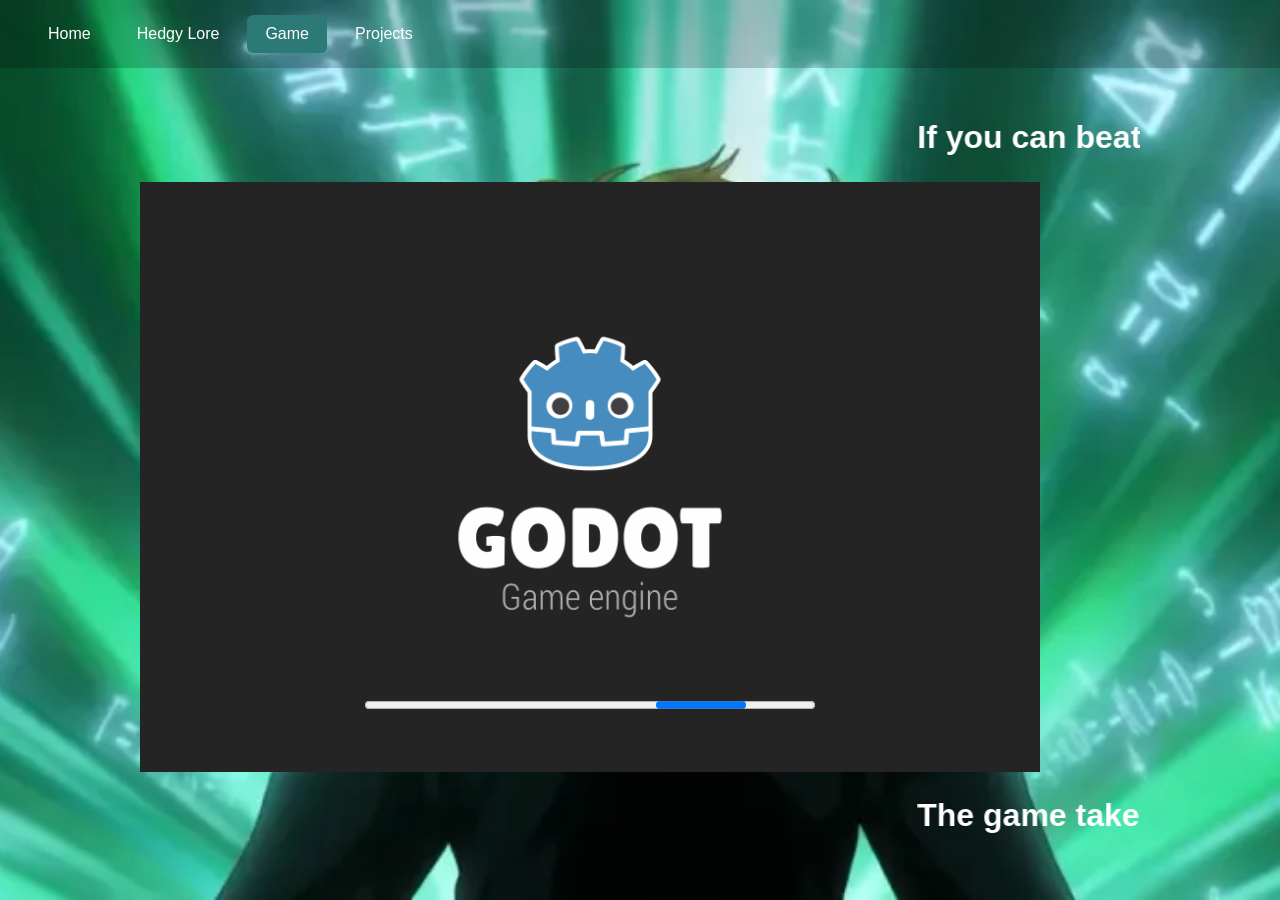
==== game.html @ ea7ca499 "Update game.html" ====
<!DOCTYPE html>
<html lang="en">
<head>
  <meta charset="UTF-8">
  <meta name="viewport" content="width=device-width, initial-scale=1.0">

  <title>Inconspicuous Homework</title>

  <style>
    body {
      background-image: url("G.png");
      background-size: cover;
      background-position: center;
      background-attachment: fixed;

      min-height: 100vh;
      margin: 0;
      font-family: Arial, sans-serif;
      color: white;
    }

    nav {
      display: flex;
      gap: 10px;
      padding: 15px 30px;
      background-color: rgba(0, 0, 0, 0.2);
    }

    nav a {
      color: white;
      text-decoration: none;
      padding: 10px 18px;
      border-radius: 6px;
    }

    nav a:hover,
    nav a.active {
      background-color: #2B7A78;
    }

    main {
      max-width: 1000px;
      margin: auto;
      padding: 30px;
      background-color: transparent;
    }

    iframe {
      max-width: 100%;
    }

    .godot-game {
      display: block;
      width: 100%;
      max-width: 960px;
      aspect-ratio: 16 / 9;
      margin: 20px auto;
      border: none;
      background-color: black;
    }

  </style>
</head>

<body>
  <nav>
    <a href="index.html">Home</a>
    <a href="hedgy.html">Hedgy Lore</a>
    <a class="active" href="game.html">Game</a>
    <a href="projects.html">Projects</a>
  </nav>

  <main>
    <marquee scrollamount="16"><h1><span>If you can beat this game I'll be shocked</span></h1></marquee>

    <iframe src="game-build/index.html" width="900" height="590" frameborder="0" allow="autoplay; fullscreen" allowfullscreen></iframe>

    <marquee scrollamount="16"><h1><span>The game takes a really long time to load on first visit, please be extremely patient!</span></h1></marquee>
  </main>
</body>
</html>
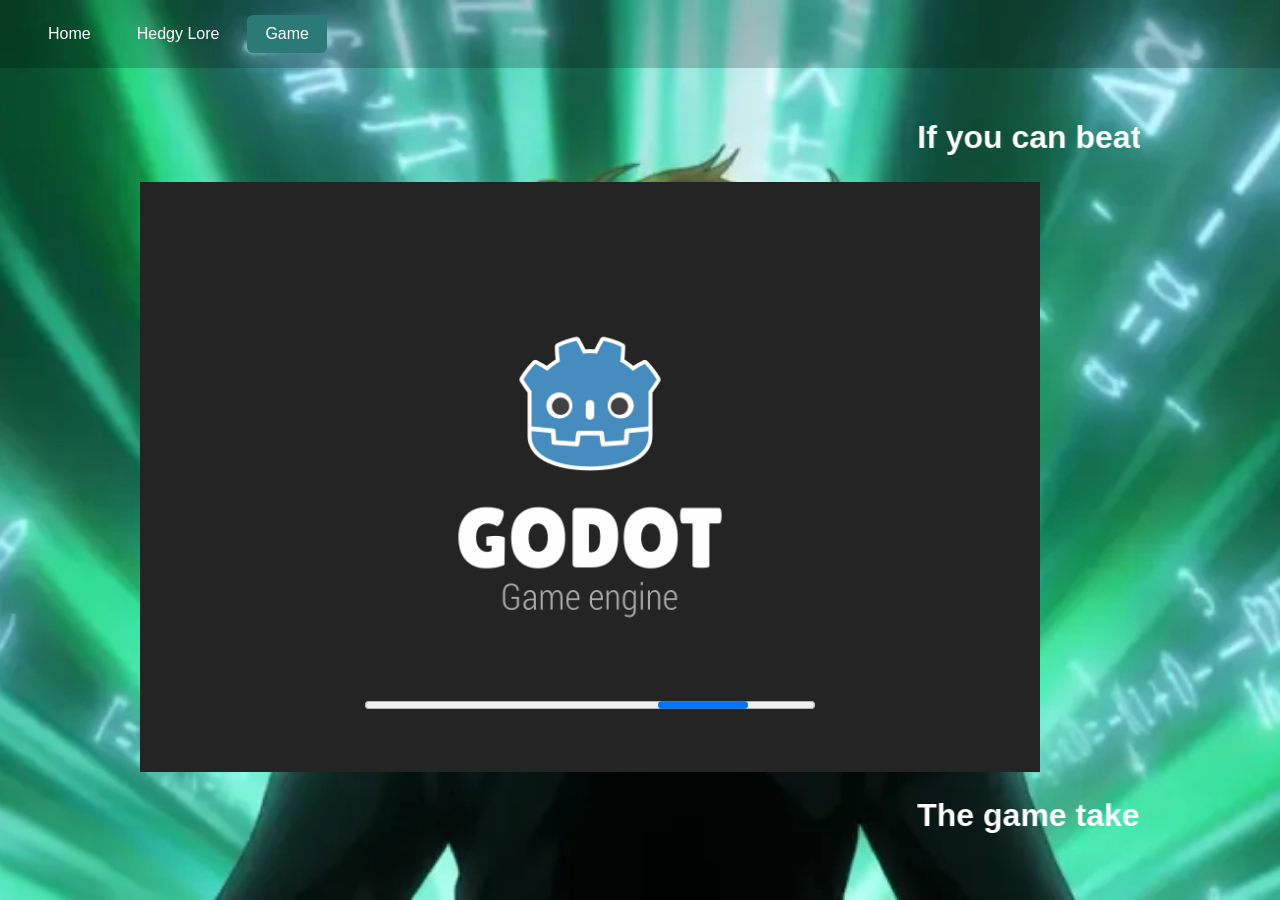
==== commit 453de235: "Remove 'Projects' link from navigation Removed the 'Projects' link from the navigation menu." ====
--- a/game.html
+++ b/game.html
@@ -67,7 +67,6 @@
     <a href="index.html">Home</a>
     <a href="hedgy.html">Hedgy Lore</a>
     <a class="active" href="game.html">Game</a>
-    <a href="projects.html">Projects</a>
   </nav>
 
   <main>
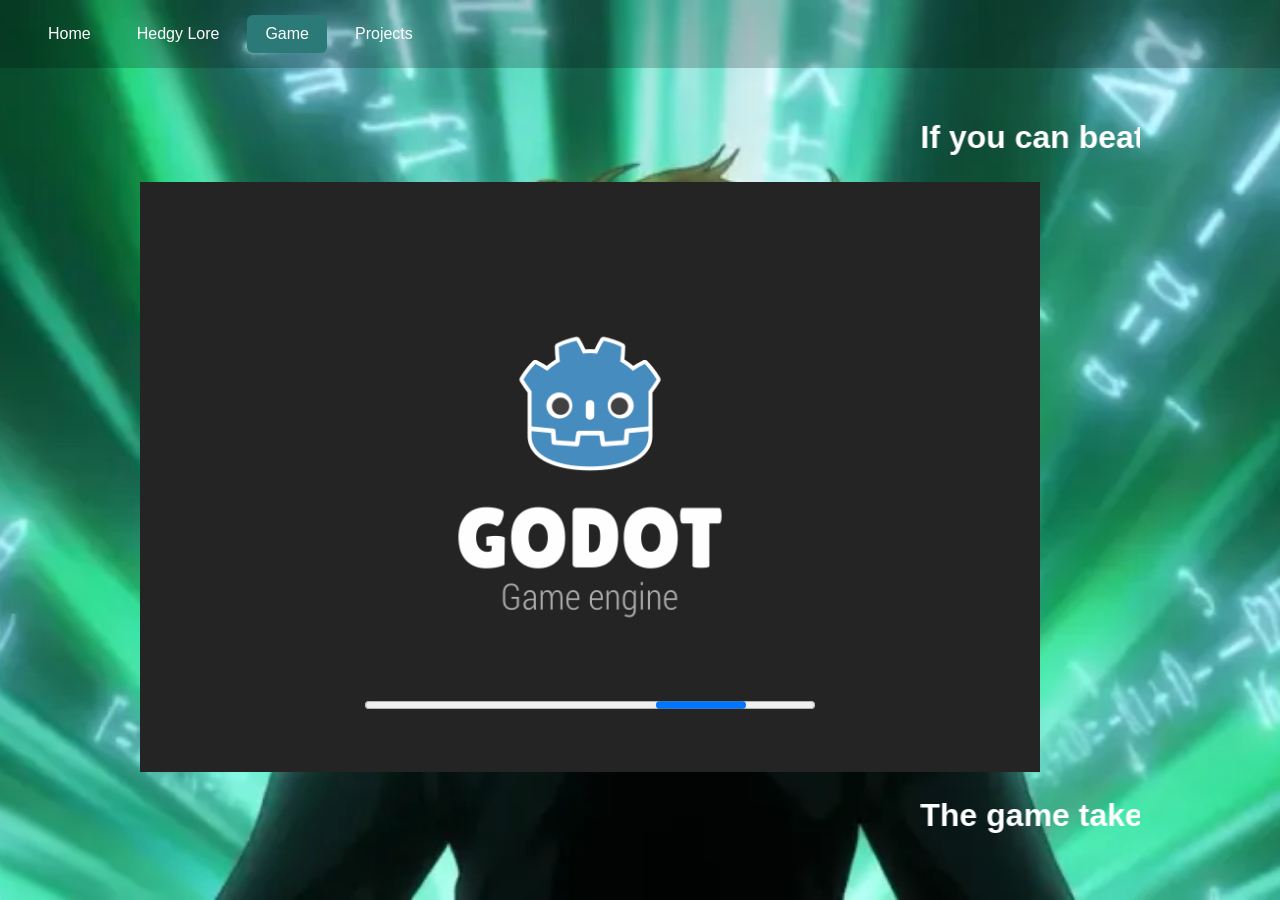
==== commit 98214246: "Add link to Projects in navigation menu" ====
--- a/game.html
+++ b/game.html
@@ -67,6 +67,7 @@
     <a href="index.html">Home</a>
     <a href="hedgy.html">Hedgy Lore</a>
     <a class="active" href="game.html">Game</a>
+    <a href="projects.html">Projects</a>
   </nav>
 
   <main>
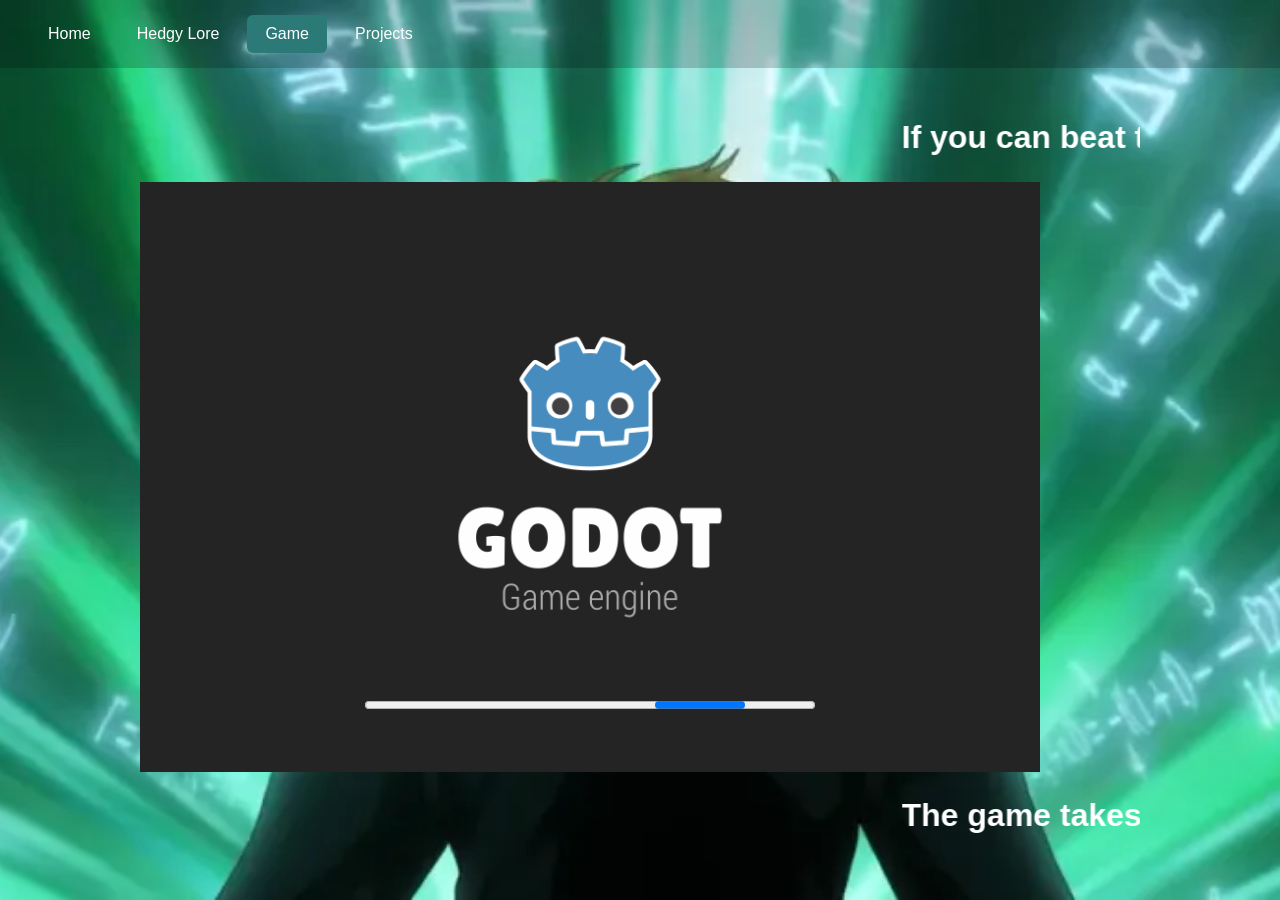
==== commit 6d152528: "Add full-marquee class for styling" ====
--- a/game.html
+++ b/game.html
@@ -59,6 +59,11 @@
       background-color: black;
     }
 
+    .full-marquee {
+      display: block;
+      width: 100%;
+    }
+
   </style>
 </head>
 
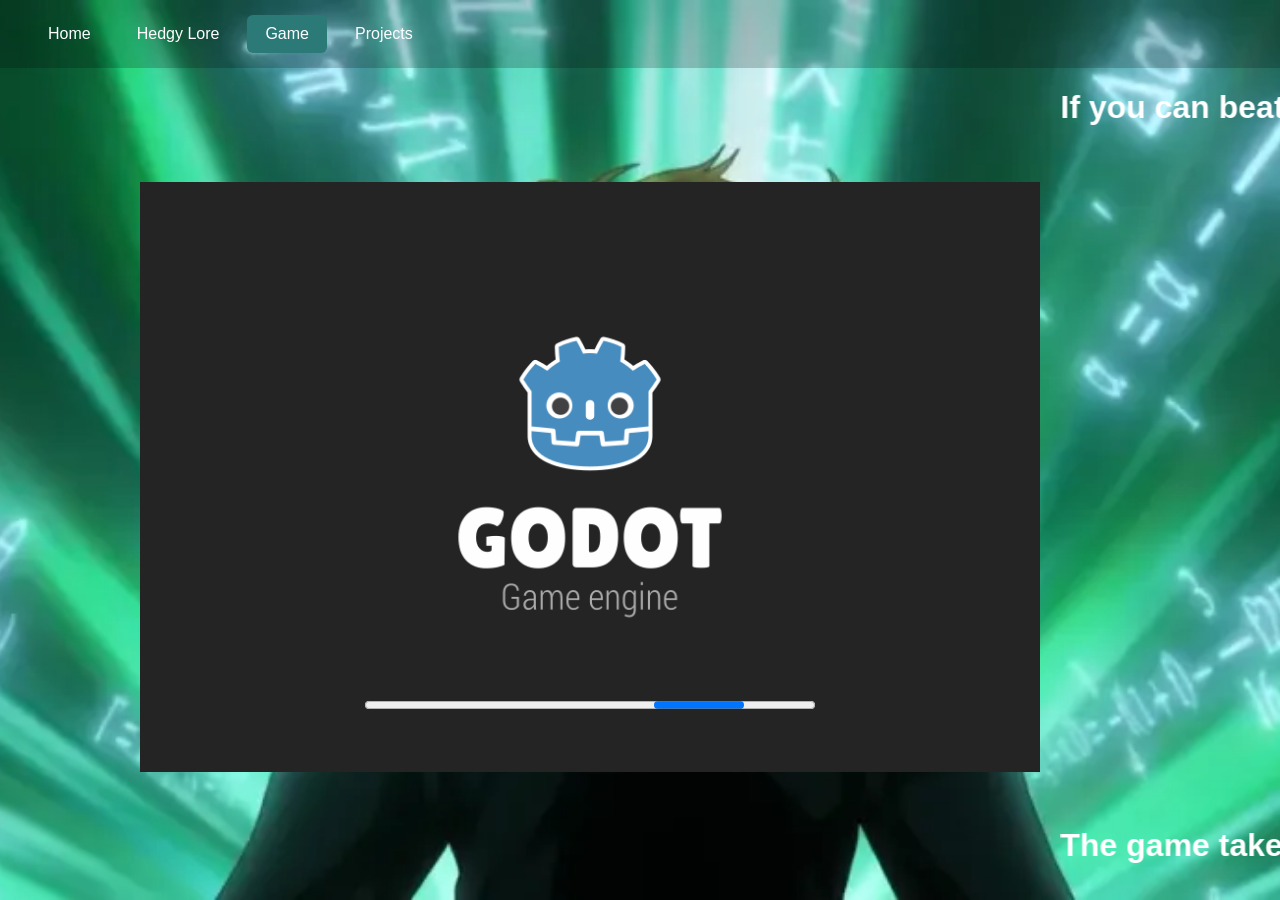
==== commit 34fc3126: "Remove duplicate marquee and adjust layout" ====
--- a/game.html
+++ b/game.html
@@ -74,13 +74,16 @@
     <a class="active" href="game.html">Game</a>
     <a href="projects.html">Projects</a>
   </nav>
-
+  
+  <marquee scrollamount="16"><h1><span>If you can beat this game I'll be shocked</span></h1></marquee>
+  
   <main>
-    <marquee scrollamount="16"><h1><span>If you can beat this game I'll be shocked</span></h1></marquee>
 
     <iframe src="game-build/index.html" width="900" height="590" frameborder="0" allow="autoplay; fullscreen" allowfullscreen></iframe>
 
-    <marquee scrollamount="16"><h1><span>The game takes a really long time to load on first visit, please be extremely patient!</span></h1></marquee>
   </main>
+
+  <marquee scrollamount="16"><h1><span>The game takes a really long time to load on first visit, please be extremely patient!</span></h1></marquee>
+  
 </body>
 </html>
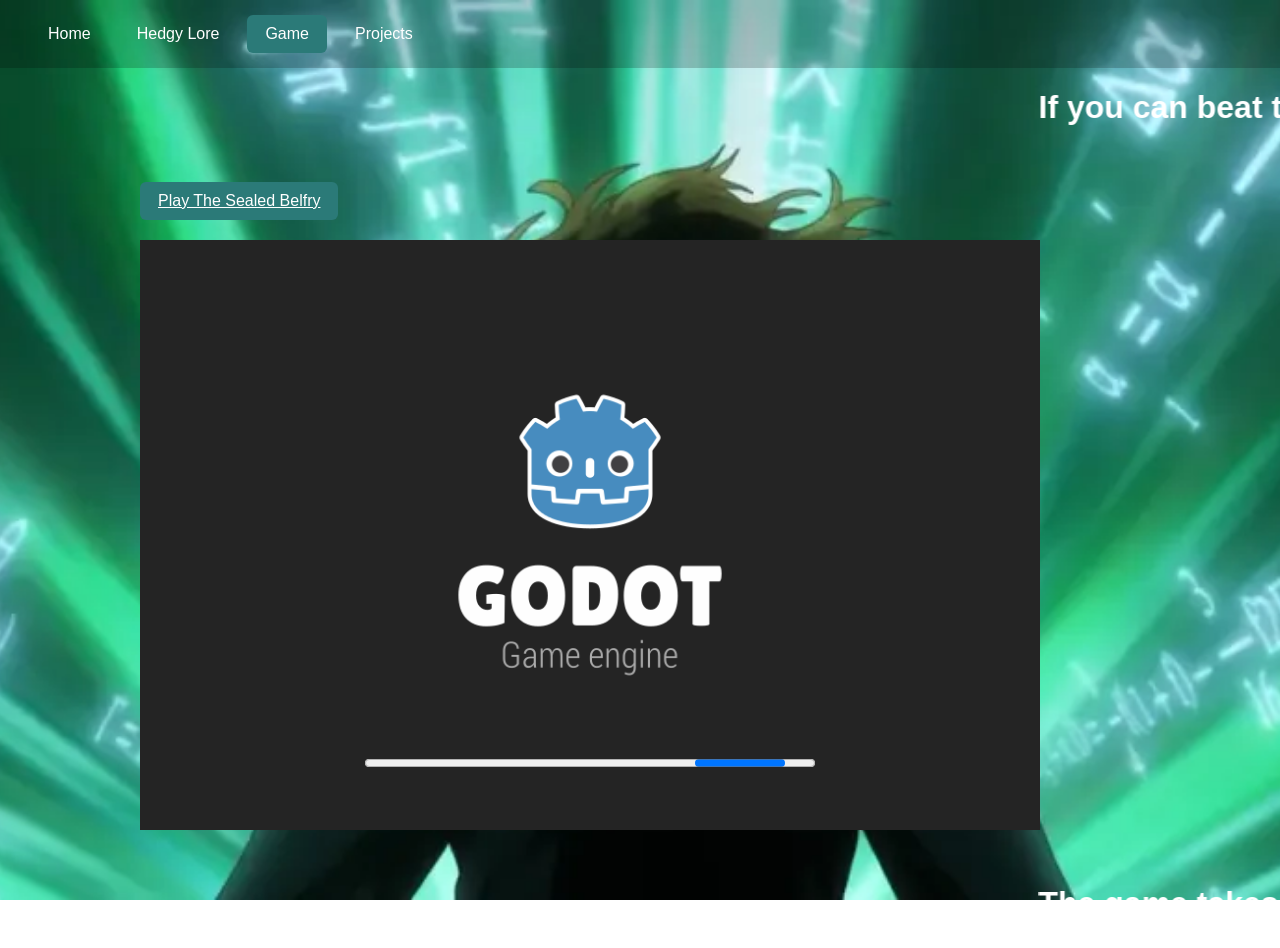
==== commit 1482c329: "Add The Sealed Belfry web build" ====
--- a/game.html
+++ b/game.html
@@ -45,6 +45,15 @@
       background-color: transparent;
     }
 
+    .belfry-link {
+      display: inline-block;
+      padding: 10px 18px;
+      margin-bottom: 20px;
+      border-radius: 6px;
+      background-color: #2B7A78;
+      color: white;
+    }
+
     iframe {
       max-width: 100%;
     }
@@ -79,6 +88,8 @@
   
   <main>
 
+    <a class="belfry-link" href="sealed-belfry/">Play The Sealed Belfry</a>
+
     <iframe src="game-build/index.html" width="900" height="590" frameborder="0" allow="autoplay; fullscreen" allowfullscreen></iframe>
 
   </main>
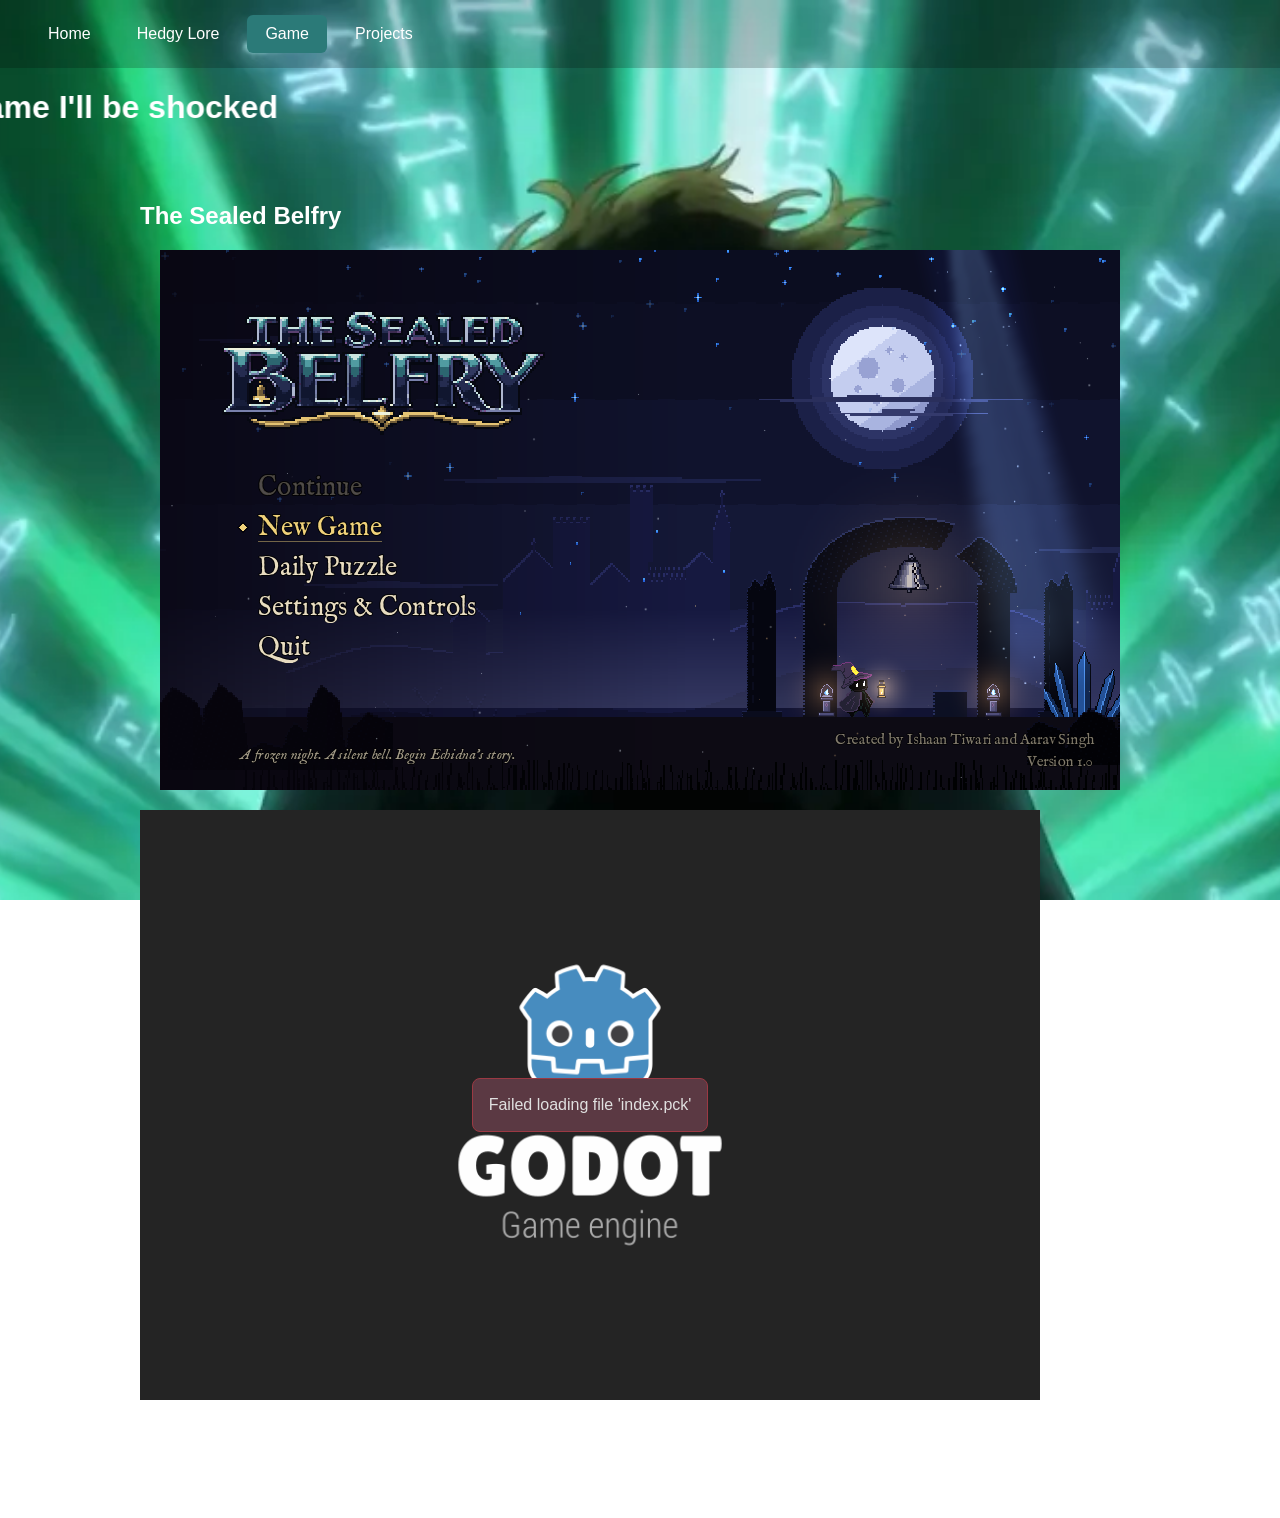
==== commit 5d352dfb: "Embed The Sealed Belfry on the Game page" ====
--- a/game.html
+++ b/game.html
@@ -45,15 +45,6 @@
       background-color: transparent;
     }
 
-    .belfry-link {
-      display: inline-block;
-      padding: 10px 18px;
-      margin-bottom: 20px;
-      border-radius: 6px;
-      background-color: #2B7A78;
-      color: white;
-    }
-
     iframe {
       max-width: 100%;
     }
@@ -88,7 +79,10 @@
   
   <main>
 
-    <a class="belfry-link" href="sealed-belfry/">Play The Sealed Belfry</a>
+    <section aria-labelledby="belfry-title">
+      <h2 id="belfry-title">The Sealed Belfry</h2>
+      <iframe class="godot-game" src="sealed-belfry/index.html" title="The Sealed Belfry" allow="autoplay; fullscreen" allowfullscreen></iframe>
+    </section>
 
     <iframe src="game-build/index.html" width="900" height="590" frameborder="0" allow="autoplay; fullscreen" allowfullscreen></iframe>
 
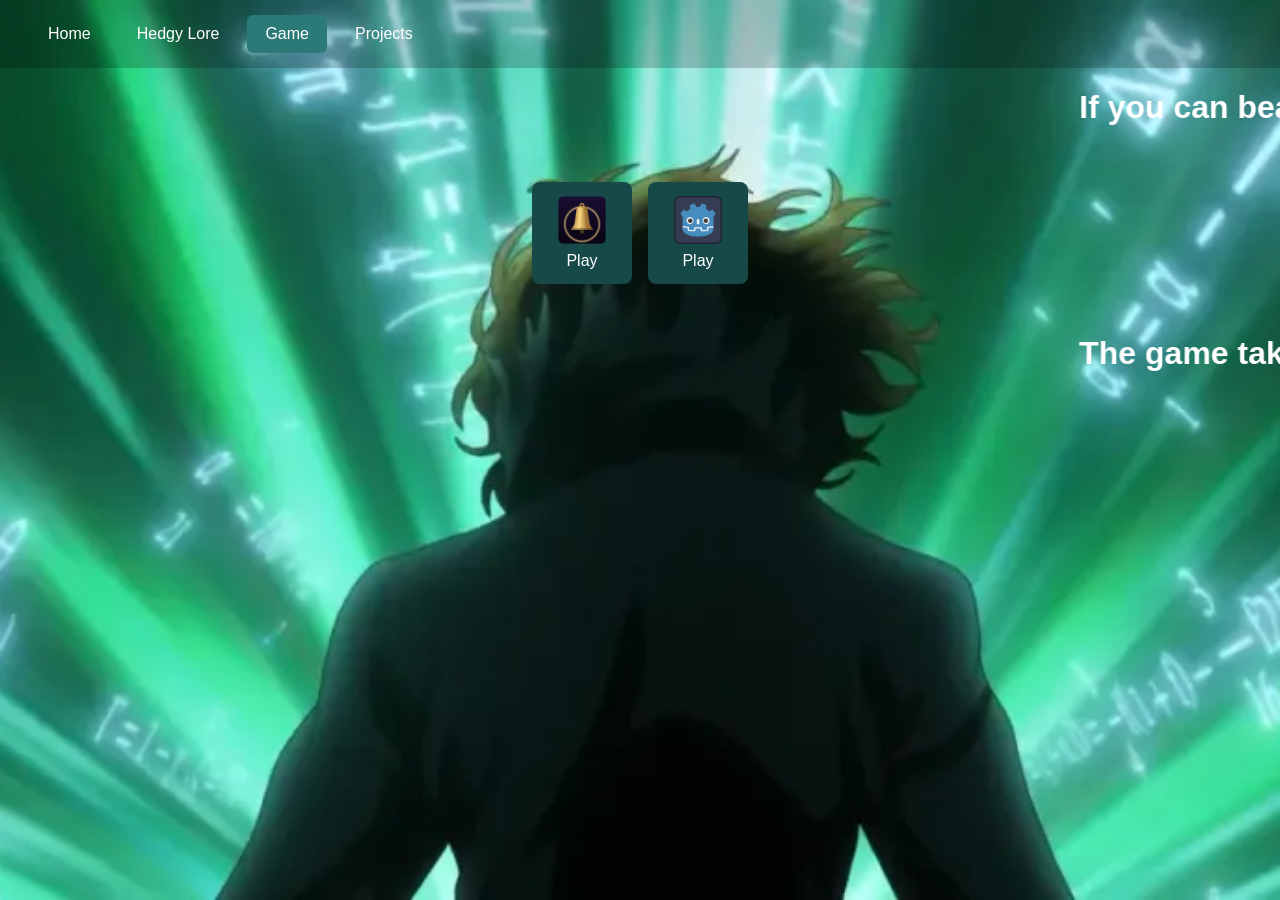
==== commit da4ab35d: "Center games and load them on demand" ====
--- a/game.html
+++ b/game.html
@@ -45,25 +45,47 @@
       background-color: transparent;
     }
 
-    iframe {
-      max-width: 100%;
+    .game-options {
+      display: flex;
+      justify-content: center;
+      flex-wrap: wrap;
+      gap: 16px;
     }
 
-    .godot-game {
+    .game-options button {
+      display: grid;
+      justify-items: center;
+      gap: 8px;
+      min-width: 100px;
+      padding: 12px 16px;
+      border: 2px solid transparent;
+      border-radius: 8px;
+      background: #164948;
+      color: white;
+      font: inherit;
+      cursor: pointer;
+    }
+
+    .game-options button:hover,
+    .game-options button[aria-pressed="true"] {
+      background: #2B7A78;
+      border-color: white;
+    }
+
+    .game-options img {
+      width: 48px;
+      height: 48px;
+    }
+
+    .game-player iframe {
       display: block;
       width: 100%;
       max-width: 960px;
       aspect-ratio: 16 / 9;
-      margin: 20px auto;
+      margin: 20px auto 0;
       border: none;
       background-color: black;
     }
-
-    .full-marquee {
-      display: block;
-      width: 100%;
-    }
-
   </style>
 </head>
 
@@ -78,17 +100,44 @@
   <marquee scrollamount="16"><h1><span>If you can beat this game I'll be shocked</span></h1></marquee>
   
   <main>
+    <div class="game-options">
+      <button type="button" data-game="sealed-belfry/index.html" aria-label="Play The Sealed Belfry" aria-controls="game-player" aria-pressed="false">
+        <img src="sealed-belfry/index.icon.png" alt="" width="48" height="48">
+        Play
+      </button>
+      <button type="button" data-game="game-build/index.html" aria-label="Play Hackathon Project" aria-controls="game-player" aria-pressed="false">
+        <img src="game-build/index.icon.png" alt="" width="48" height="48">
+        Play
+      </button>
+    </div>
 
-    <section aria-labelledby="belfry-title">
-      <h2 id="belfry-title">The Sealed Belfry</h2>
-      <iframe class="godot-game" src="sealed-belfry/index.html" title="The Sealed Belfry" allow="autoplay; fullscreen" allowfullscreen></iframe>
-    </section>
-
-    <iframe src="game-build/index.html" width="900" height="590" frameborder="0" allow="autoplay; fullscreen" allowfullscreen></iframe>
-
+    <div class="game-player" id="game-player"></div>
   </main>
 
   <marquee scrollamount="16"><h1><span>The game takes a really long time to load on first visit, please be extremely patient!</span></h1></marquee>
   
+  <script>
+    "use strict";
+
+    const player = document.querySelector("#game-player");
+    const playButtons = document.querySelectorAll(".game-options button");
+
+    for (const button of playButtons) {
+      button.addEventListener("click", () => {
+        if (button.getAttribute("aria-pressed") === "true") return;
+
+        const frame = document.createElement("iframe");
+        frame.title = button.getAttribute("aria-label");
+        frame.allow = "autoplay; fullscreen";
+        frame.allowFullscreen = true;
+        frame.src = button.dataset.game;
+        player.replaceChildren(frame);
+
+        for (const playButton of playButtons) {
+          playButton.setAttribute("aria-pressed", String(playButton === button));
+        }
+      });
+    }
+  </script>
 </body>
 </html>
